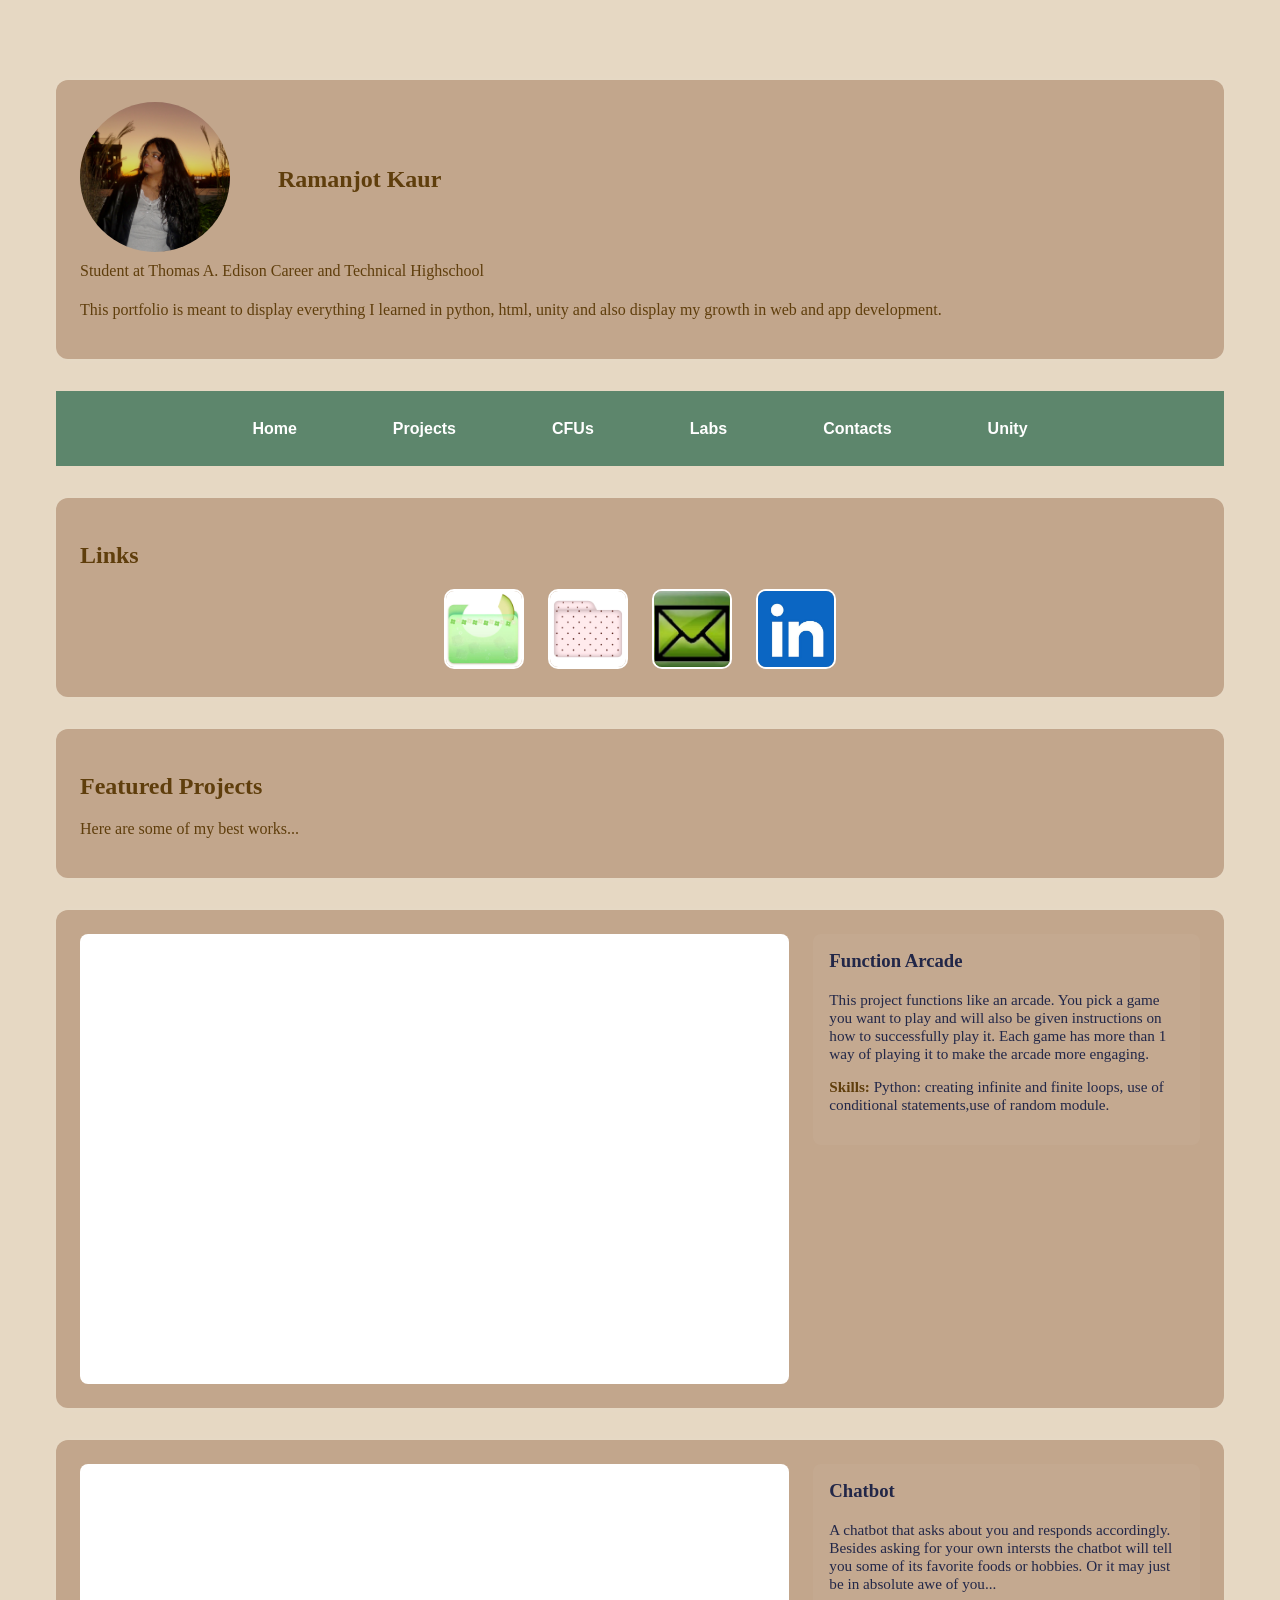
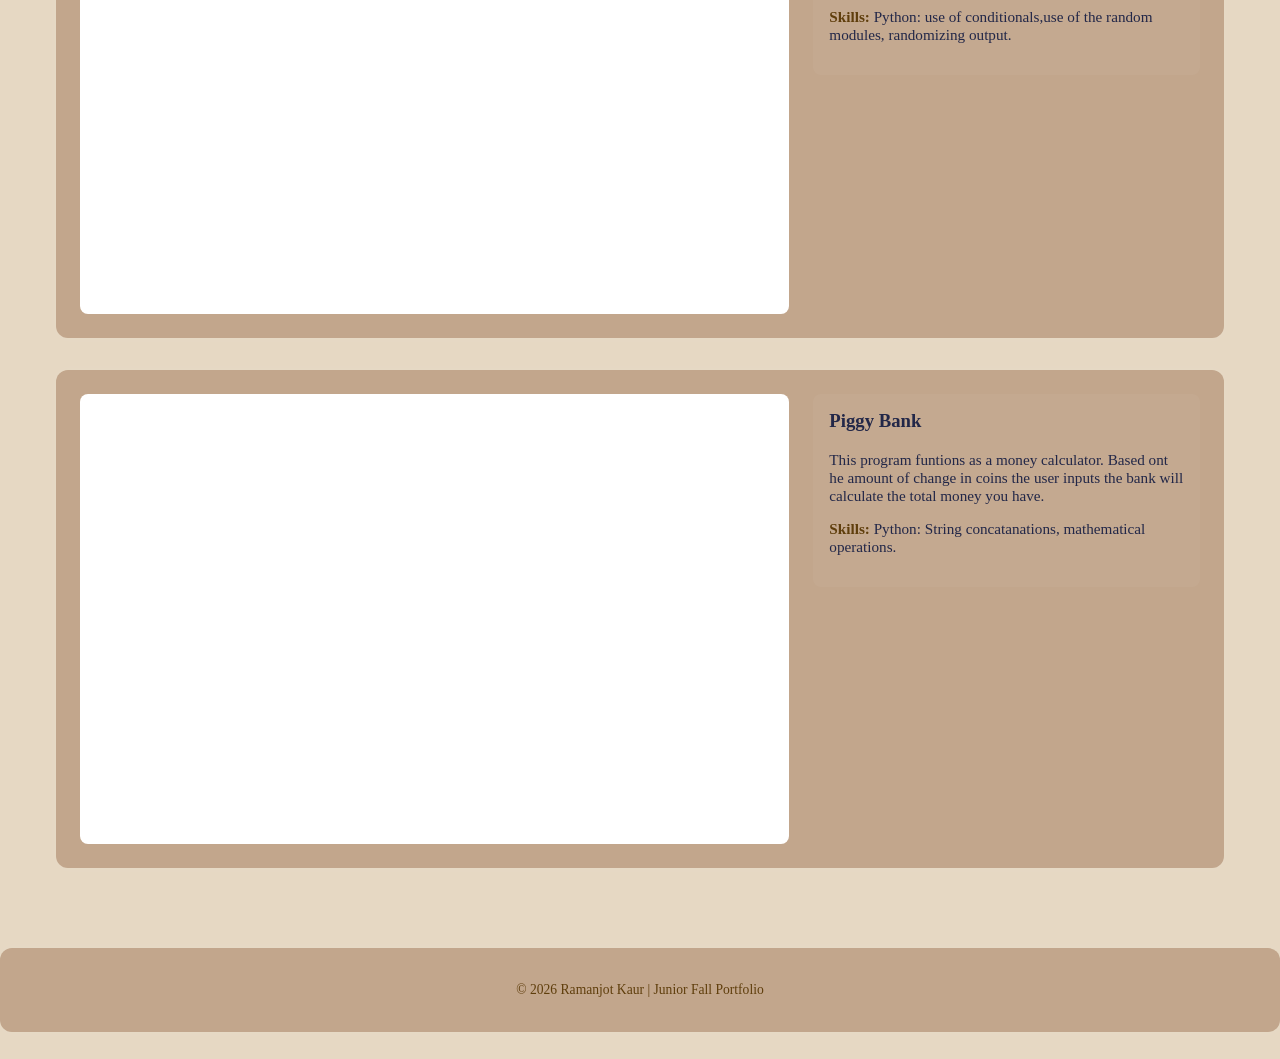
==== index.html @ 16e5d87a "nvbm," ====
<!DOCTYPE html>
<html lang="en">
<head>
  <meta charset="UTF-8" />
  <meta name="viewport" content="width=device-width, initial-scale=1.0" />

  <!-- Update these (from Curator Guide) -->
  <meta name="description" content="Junior Fall Portfolio for YOUR NAME" />
  <meta name="keywords" content="portfolio, junior, projects, programming, web development" />
  <meta name="author" content="YOUR NAME" />

  <title>Ramanjot Kaur | Senior Yr Portfolio</title>

  <!-- Main stylesheet -->
  <link rel="stylesheet" href="style.css" />

  <!-- Optional favicon (put your icon file in the same folder) -->
  <link rel="icon" type="image/x-icon" href="avatar.png" />

  <!-- Optional fonts (only keep if your CSS uses them) -->
  <link rel="preconnect" href="https://fonts.googleapis.com" />
  <link rel="preconnect" href="https://fonts.gstatic.com" crossorigin />
  <link href="https://fonts.googleapis.com/css2?family=Montserrat:wght@300;400;700&display=swap" rel="stylesheet" />
</head>

<body id ="body">


  <!-- MAIN CONTENT -->
  <main class="home-card">

    <!-- ABOUT / BIO CARD -->
    <section   class="resource-card">
      <div class="pic-name">
        <div class="bio-pic">
          <!-- Replace profile.jpg with your own image file -->
          <img src="avatar.jpg" alt="Your Photo" />
        </div>

        
          <h1 style="margin: 2em; font-family: Georgia, Garamond ;">Ramanjot Kaur</h1>
        </div>
        <div class="bio-text">
          <h4 style=" font-family: Georgia, Garamond ;">Student at Thomas A. Edison Career and Technical Highschool</h4>
          <p style=" font-family: Georgia, Garamond ; ">
            This portfolio is meant to display everything I learned in python, html, unity  and also display my growth in web and app development.
          </p>
        </div>
      
    </section>

     <nav class="navbar">
      

      <ul class="navbar">
        <li><a href="index.html">Home</a></li>
        <li><a href="projects.html">Projects</a></li>
        <li><a href="cfus.html">CFUs</a></li>
        <li><a href="labs.html">Labs</a></li>
        <li><a href="contact.html">Contacts</a></li>
        <li><a href="unity.html">Unity</a></li>
       
      
      </ul>
    </nav>
    <!-- QUICK LINKS CARD (optional) -->
    <section class="resource-card">
      <h2>Links</h2>
      

      <div class="skill-images">
        <!-- Old portfolio -->
        
        <a href="https://rmnjot23.github.io/sampleRepository/" target="_blank" rel="noopener">
          <div class="picture">
            <img class="link-pic" src="pink.jpg" alt="image of files" />
          </div>
        </a>


        <!--Junior Port-->
        <a href="https://rmnjot23.github.io/RK_JuniorFallPortfolioTemplate/" target="_blank" rel="noopener">
          <div class="picture">
            <img class="link-pic" src="polka.jpg" alt="junior yr portfolio" />
          </div>
        </a>

        <!-- Email -->
      
        <a href="mailto:kramanjot320@gmail.com" target="_blank" rel="noopener">
          <div class="picture">
            <img class="link-pic" src="yes.png" alt="image of mail" />
          </div>
        </a>



        <!-- LinkedIn (or other) -->
        <a href="PASTE-LINKEDIN-OR-OTHER" target="_blank" rel="noopener">
          <div class="picture">
            <img class="link-pic" src="link.png" alt="LinkedIn" />
          </div>
        </a>
      </div>
    </section>

    <!-- PROJECTS SECTION (repeatable blocks) -->
    <section class="resource-card">
      <h2>Featured Projects</h2>
      <p>Here are some of my best works...</p>
    </section>

    <!--PROJECT 1-->
    <section class="resource-card">
      <div class="project">
        <iframe src="https://py3.codeskulptor.org/#user310_LmzxiXI343h88my_1.py" title="Project 1"></iframe>

        <div class="reflection">
          <h3>Function Arcade</h3>
          <p>
            This project functions like an arcade. You pick a game you want to play and will also be given instructions on how to successfully play it. Each game has more than 1 way of playing it to make the arcade more engaging.
          </p>
          <p><strong>Skills:</strong> Python: creating infinite and finite loops, use of conditional statements,use of random module.</p>
        </div>
      </div>
    </section>

    <!-- PROJECT 2 -->
    <section class="resource-card">
      <div class="project">
        <iframe src="https://py3.codeskulptor.org/#user310_1azoUBBViPm8FZo.py" title="Project 2"></iframe>

        <div class="reflection">
          <h3>Chatbot</h3>
          <p>
            A chatbot that asks about you and responds accordingly. Besides asking for your own intersts the chatbot will tell you some of its favorite foods or hobbies. Or it may just be in absolute awe of you...
          </p>
          <p><strong>Skills:</strong> Python: use of conditionals,use of the random modules, randomizing output.</p>
        </div>
      </div>
    </section>


     <section class="resource-card">
      <div class="project">
        <iframe src="https://py3.codeskulptor.org/#user310_0UHaoW3eEk_2.py" title="Project 1"></iframe>

        <div class="reflection">
          <h3>Piggy Bank</h3>
          <p>
            This program funtions as a money calculator. Based ont he amount of change in coins the user inputs the bank will calculate the total money you have.
          </p>
          <p><strong>Skills:</strong> Python: String concatanations, mathematical operations. </p>
        </div>
      </div>
    </section>
    <!-- Add more projects by copying PROJECT blocks -->
     

  </main>

  <!-- FOOTER -->
  <footer class="resource-card">
    <p>© <span id="year"></span> Ramanjot Kaur | Junior Fall Portfolio</p>
  </footer>

  <script>
    // Auto-updates the year in the footer
    document.getElementById("year").textContent = new Date().getFullYear();
  </script>

</body>
</html>
---- style.css ----
/* =========================
   GLOBAL / RESET....
========================= */
* {
  box-sizing: border-box;
  color:#5f3e0c;
}
img{
  border-radius: 50%;
  border-width: 5px;
  border-color: white;
}
#body {
  width: auto;
  height:auto; 
  margin: 0;
  font-family: 'Montserrat', Arial, sans-serif;
  background-color: #E6D8C3;

}

/* =========================
   NAVBAR
========================= */
.navbar {
  font-family: Verdana, Geneva, Tahoma, sans-serif;
  height:75px;
  background-color: #5D866C;
  padding: 1em 2em;
  display: flex;
  justify-content: space-between;
  align-items: center;
  color:#E6D8C3;
}

.navbar {
  list-style: none;
  display: flex;
  justify-content: space-around;
  gap: 2em;
  
  padding: 0;
}

.navbar a {
 margin-right: 2em;
  margin-left: 2em; 
  color: white;
  text-decoration: none;
  font-weight: bold;
}

.navbar a:hover {
  color: #04ff00;
}





/* =========================
   PAGE LAYOUT
========================= */
.home-card {
  max-width: 1200px;
  margin: 2em auto;
  padding: 1em;
}

/* =========================
   CARDS
========================= */
.resource-card {
  color: #222748;
  font-family: Georgia, Garamond ;
  background-color: #C2A68C;
  margin: 2em auto;
  padding: 1.5em;
  border-radius: 12px;
  box-shadow: 0 0 12px rgba(255, 255, 255, 0.08);
}

/* =========================
   BIO SECTION
========================= */
.bio { 
  color:#222748 ;
  display: flex;
  flex-direction: column;
  align-items: center;
  text-align: center;
}

.bio-pic img {
  width: 150px;
  height: 150px;
  object-fit: cover;
}

.bio-text h1 {
  margin-bottom: 0.2em;
}
.pic-name{
  /*border: 3px solid #5555aa;*/
  display: flex;
  flex-direction: row;
  align-items: center;
  width: 650px;
  height: 150px;
  margin-bottom: 8px;

}
.bio-text h4 {
  margin-top: 0;
  font-weight: normal;
  
}

/* =========================
   PROJECT LAYOUT
========================= */
.project {
  display: flex;
  gap: 1.5em;
  align-items: flex-start;
}


.project iframe {
  flex: 2;
  min-width: 320px;
  height: 450px;
  border: none;
  background-color: white;
  border-radius: 8px;
}

.project img {
  flex: 2;
  min-width: 320px;
  min-height: 200px;
  border: none;
  background-color: white;
  border-radius: 8px;
}

.reflection {
  flex: 1;
  background-color: rgba(255, 255, 255, 0.04);
  padding: 1em;
  border-radius: 8px;
  color:#7132CA
}

.reflection h3 {
  margin-top: 0;
  color: #222748;
}

.reflection p {
  font-size: 0.95em;
  color: #222748;
}

/* =========================
   LINKS / ICONS
========================= */
.skill-images {
  display: flex;
  justify-content: center;
  gap: 1.5em;
  margin-top: 1em;
}

.picture {
  transition: transform 0.2s ease;
}

.picture:hover {
  transform: scale(1.05);
}

.link-pic {
  height: 80px;
  width: 80px;
  border-radius: 10px;
  border: 2px solid white;
  object-fit: cover;
}

/* =========================
   FOOTER
========================= */
footer {
  text-align: center;
  font-size: 0.85em;
  color: #cccccc;
}

/* =========================
   RESPONSIVE
========================= */
@media (max-width: 900px) {
  .project {
    flex-direction: column;
  }

  .project iframe {
    width: 100%;
    min-width: 0;
    height: 350px;
  }
}

@media (max-width: 600px) {
  .navbar {
    flex-direction: column;
    gap: 1em;
  }

  .navbar-right {
    flex-wrap: wrap;
    justify-content: center;
  }
}
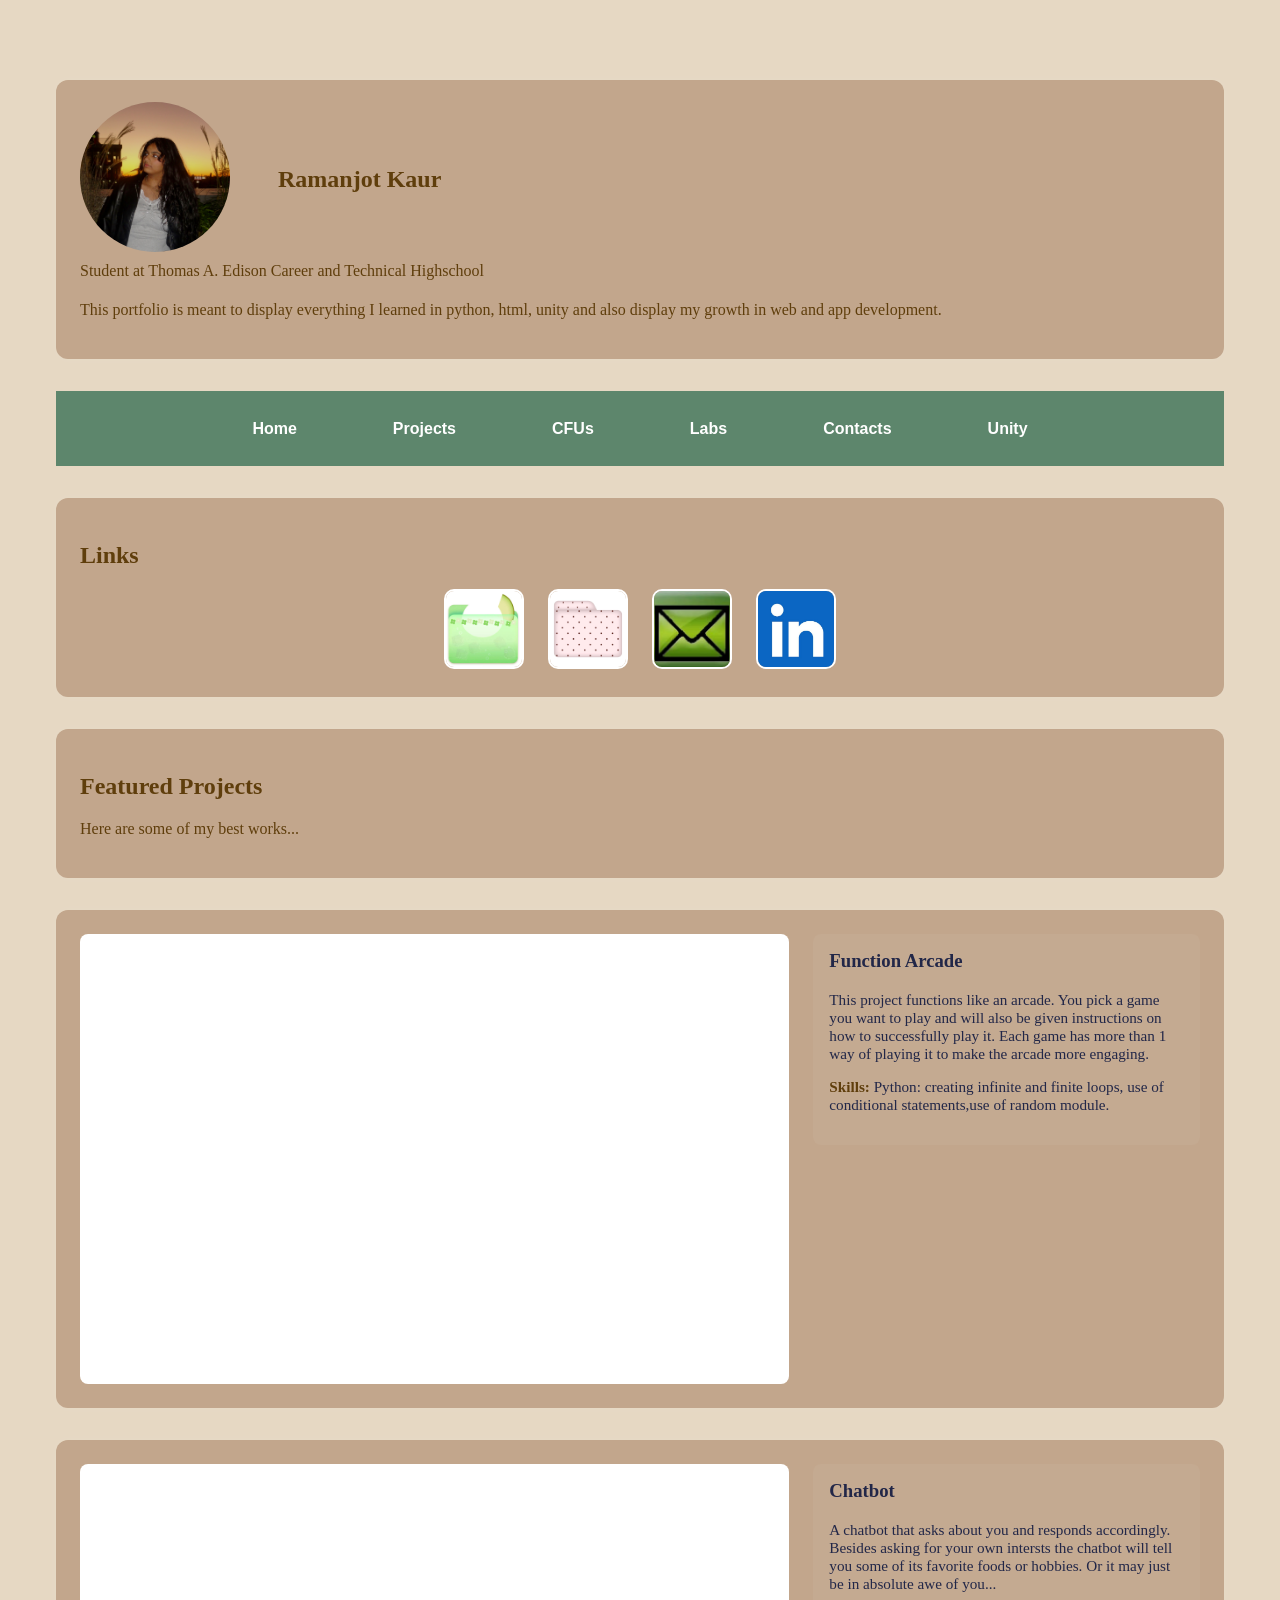
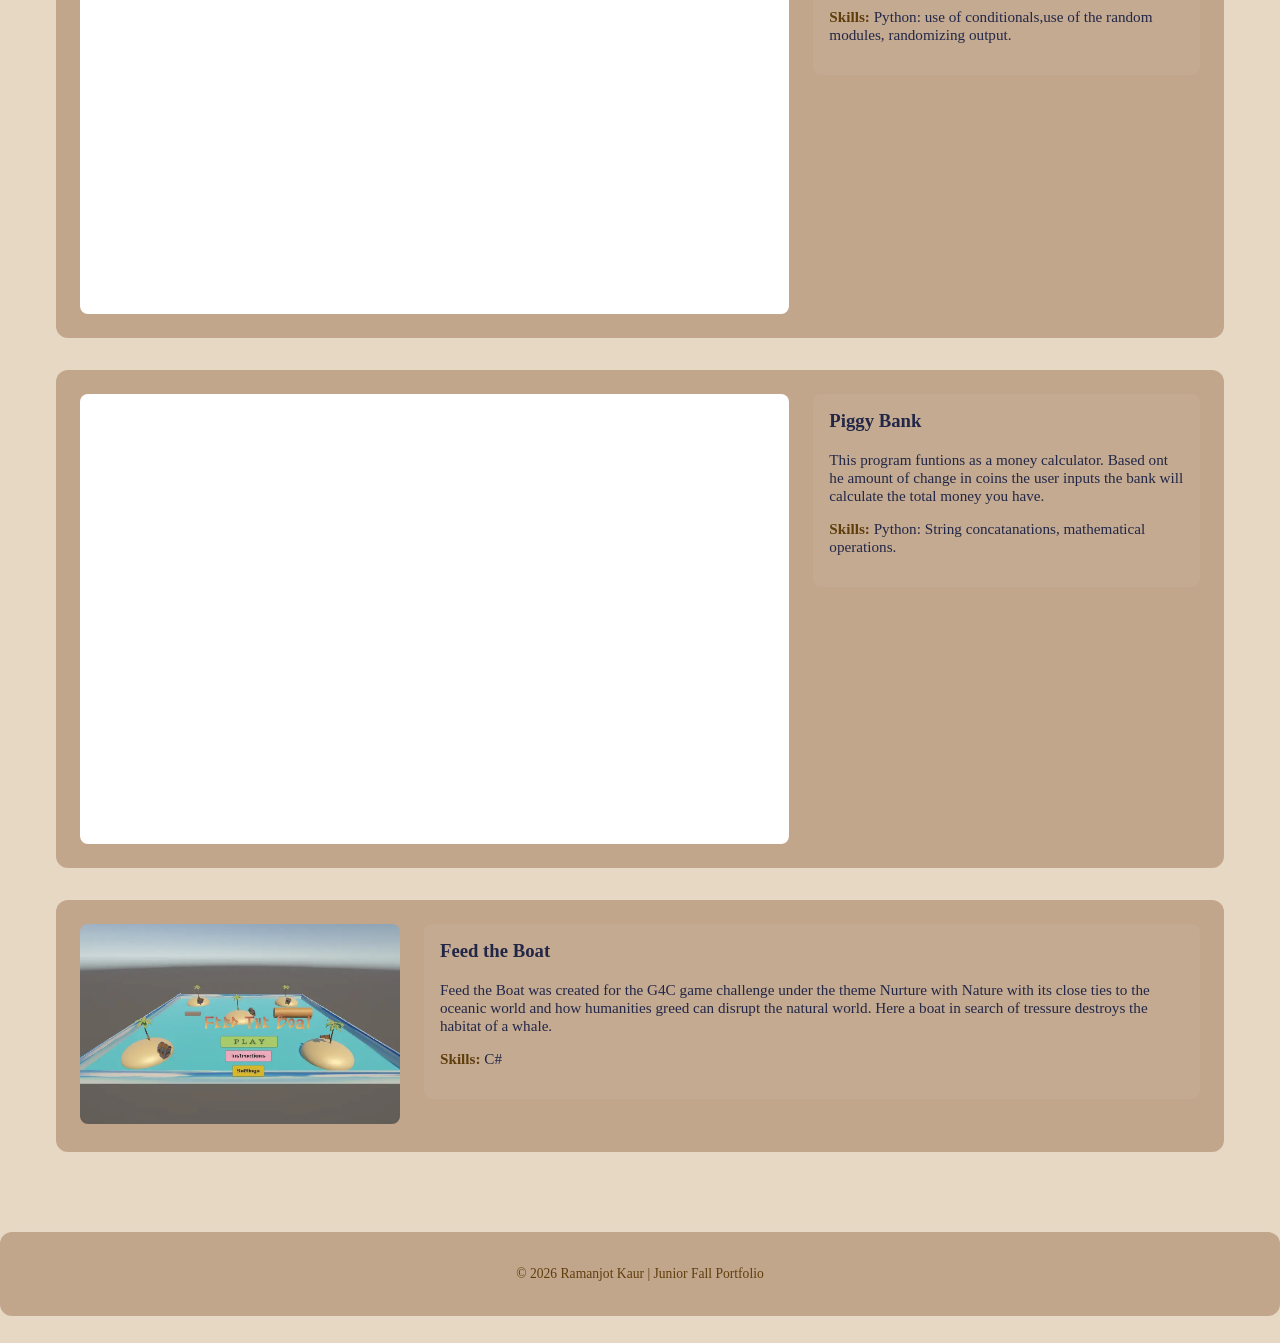
==== commit 5dcabb38: "tuugjhmn," ====
--- a/index.html
+++ b/index.html
@@ -154,6 +154,20 @@
         </div>
       </div>
     </section>
+
+
+    <section class="resource-card">
+      <div class="project">
+        <a href="https://play.unity.com/en/games/e7bc48cf-10eb-467b-95f8-e80f440ad3eb/boats"><img src="beach.png" alt="game image" style="width:42px;height:42px;"></a>
+
+        <div class="reflection">
+          <h3>Feed the Boat</h3>
+          <p>
+            Feed the Boat was created for the G4C game challenge under the theme  Nurture with Nature with its close ties to the oceanic world and how humanities greed can disrupt the natural world. Here a boat in search of tressure destroys the habitat of a  whale. </p>
+            <p><strong>Skills:</strong> C#</p>
+          </div>
+      </div>
+    </section>
     <!-- Add more projects by copying PROJECT blocks -->
      
 
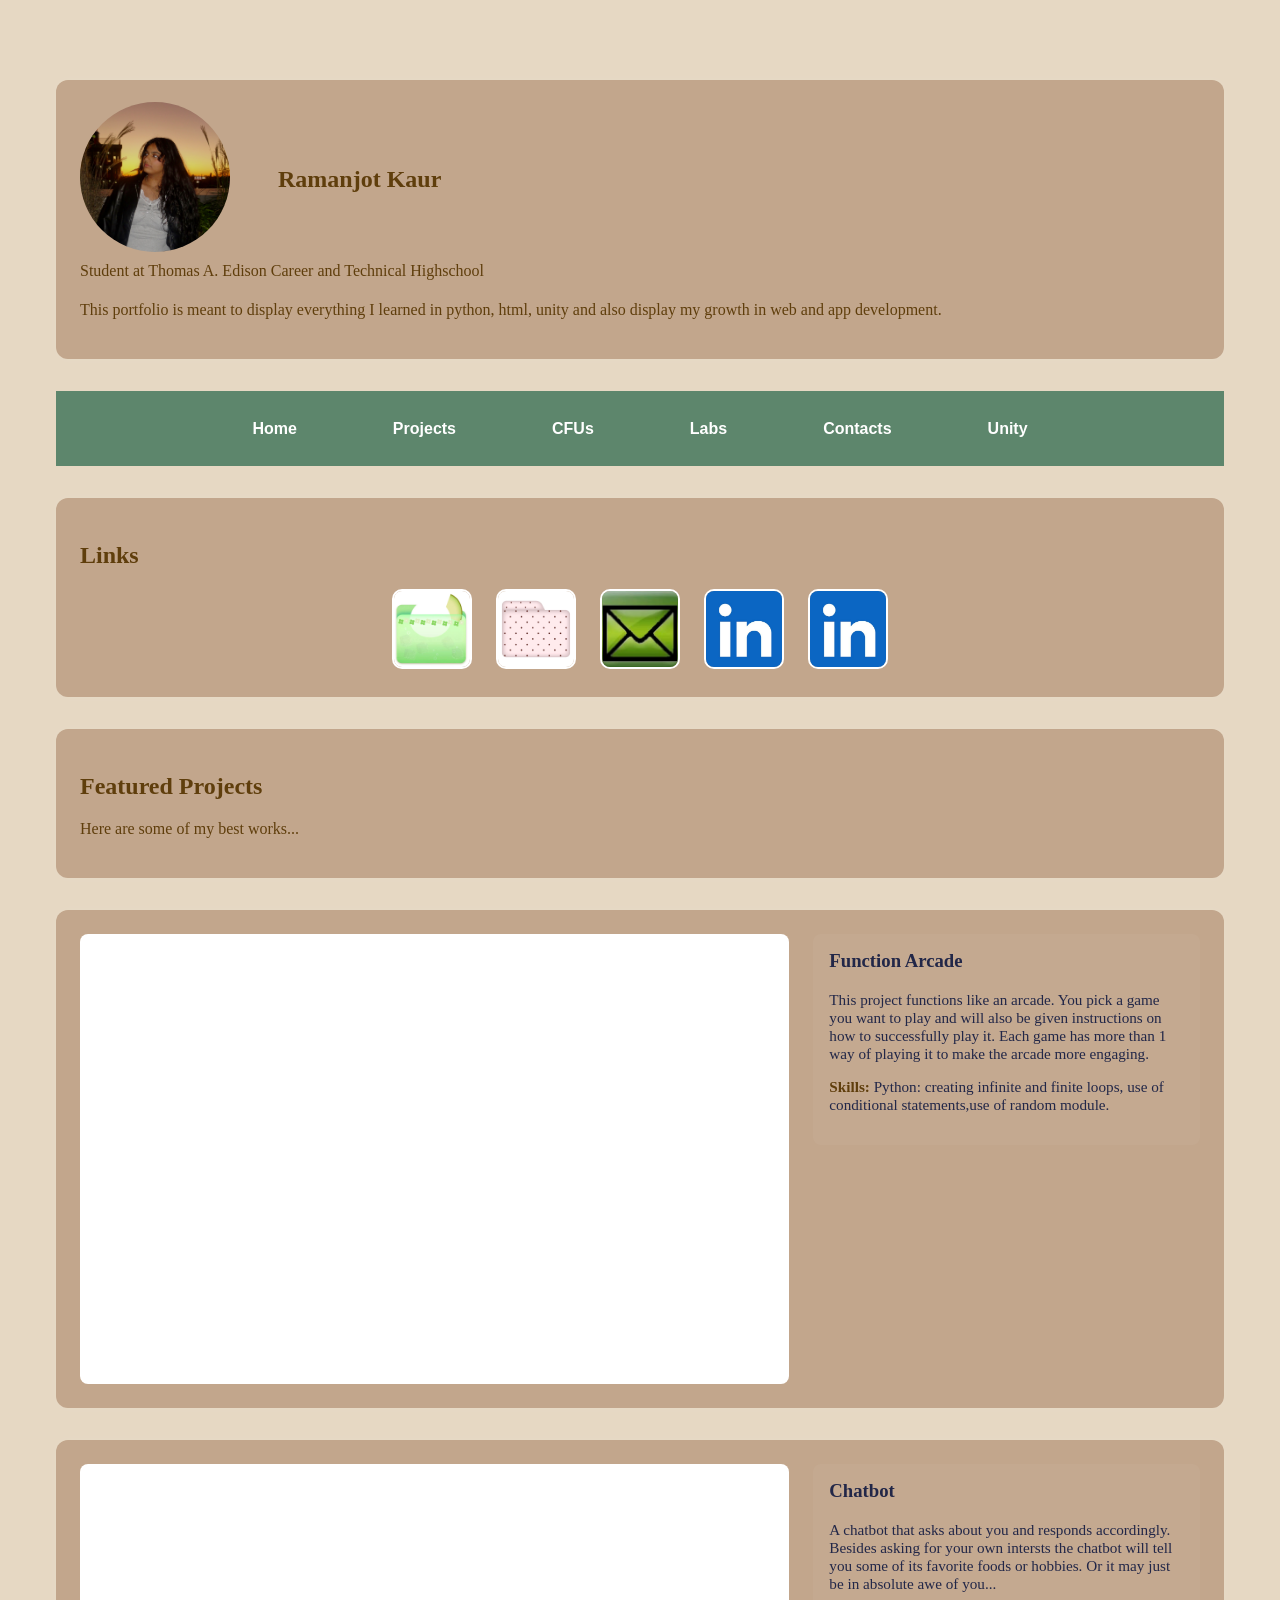
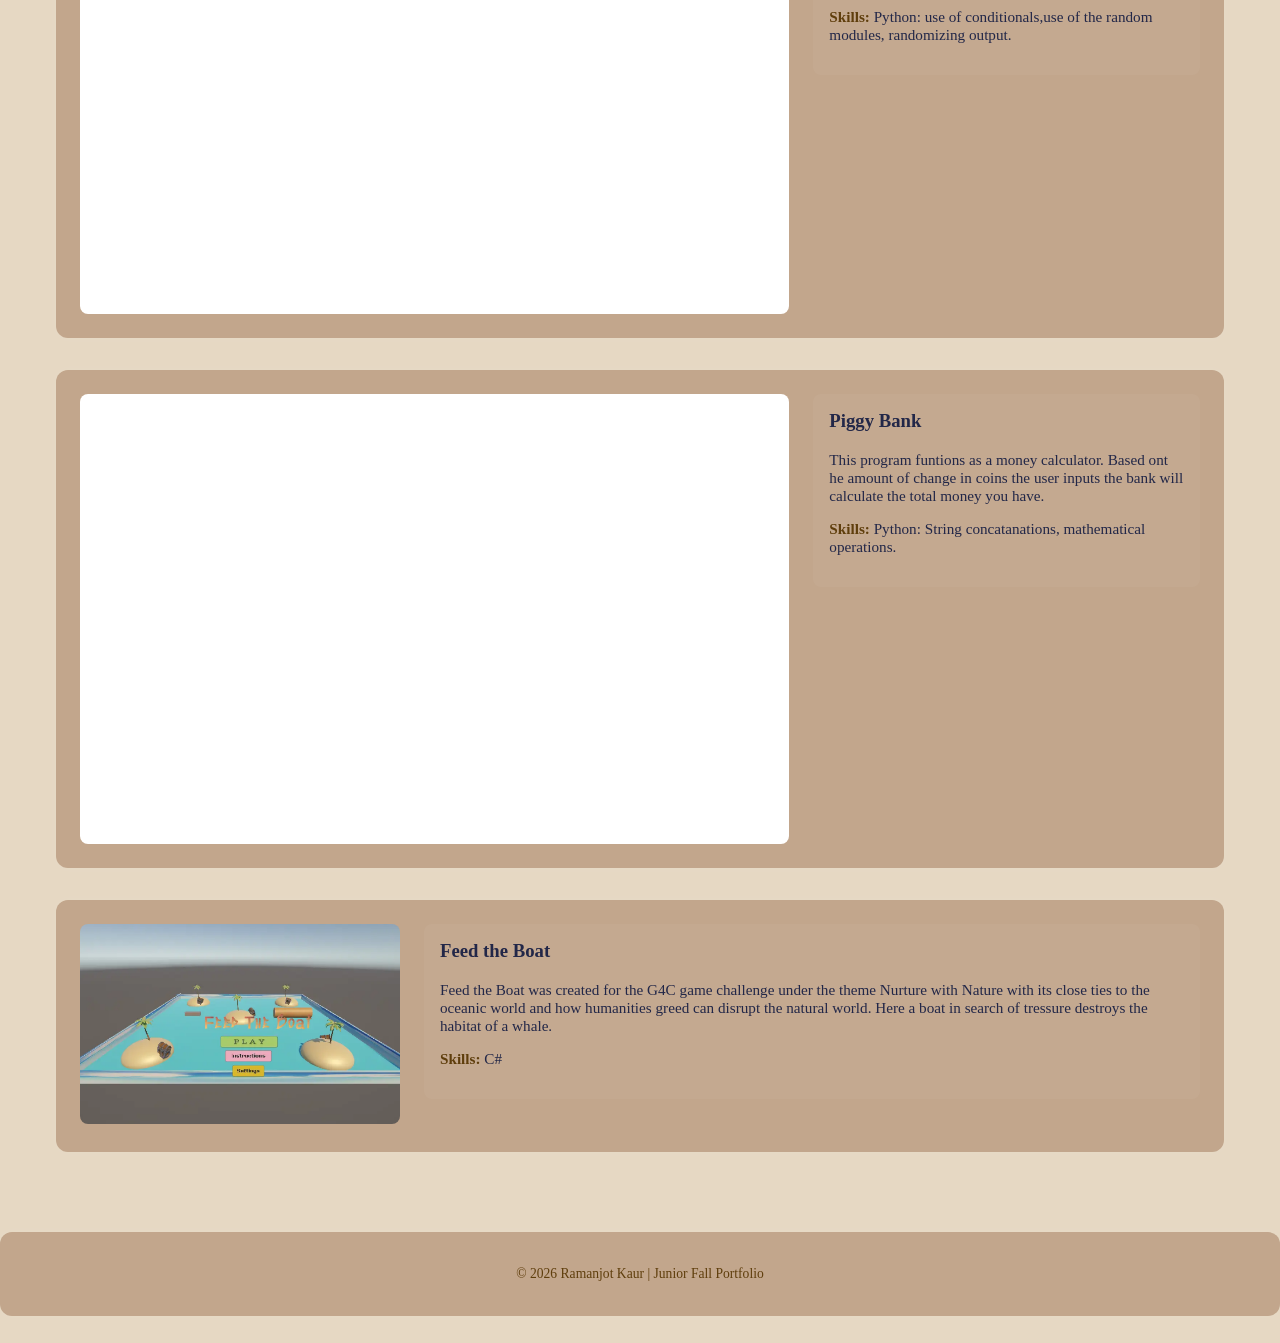
==== commit 151d2049: "fghj" ====
--- a/index.html
+++ b/index.html
@@ -96,6 +96,12 @@
 
 
         <!-- LinkedIn (or other) -->
+        <a href="file:///C:/Users/RamanjotKaur/Downloads/_Resume.docx%20(1).pdf" target="_blank" rel="noopener">
+          <div class="picture">
+            <img class="link-pic" src="link.png" alt="LinkedIn" />
+          </div>
+        </a>
+
         <a href="PASTE-LINKEDIN-OR-OTHER" target="_blank" rel="noopener">
           <div class="picture">
             <img class="link-pic" src="link.png" alt="LinkedIn" />
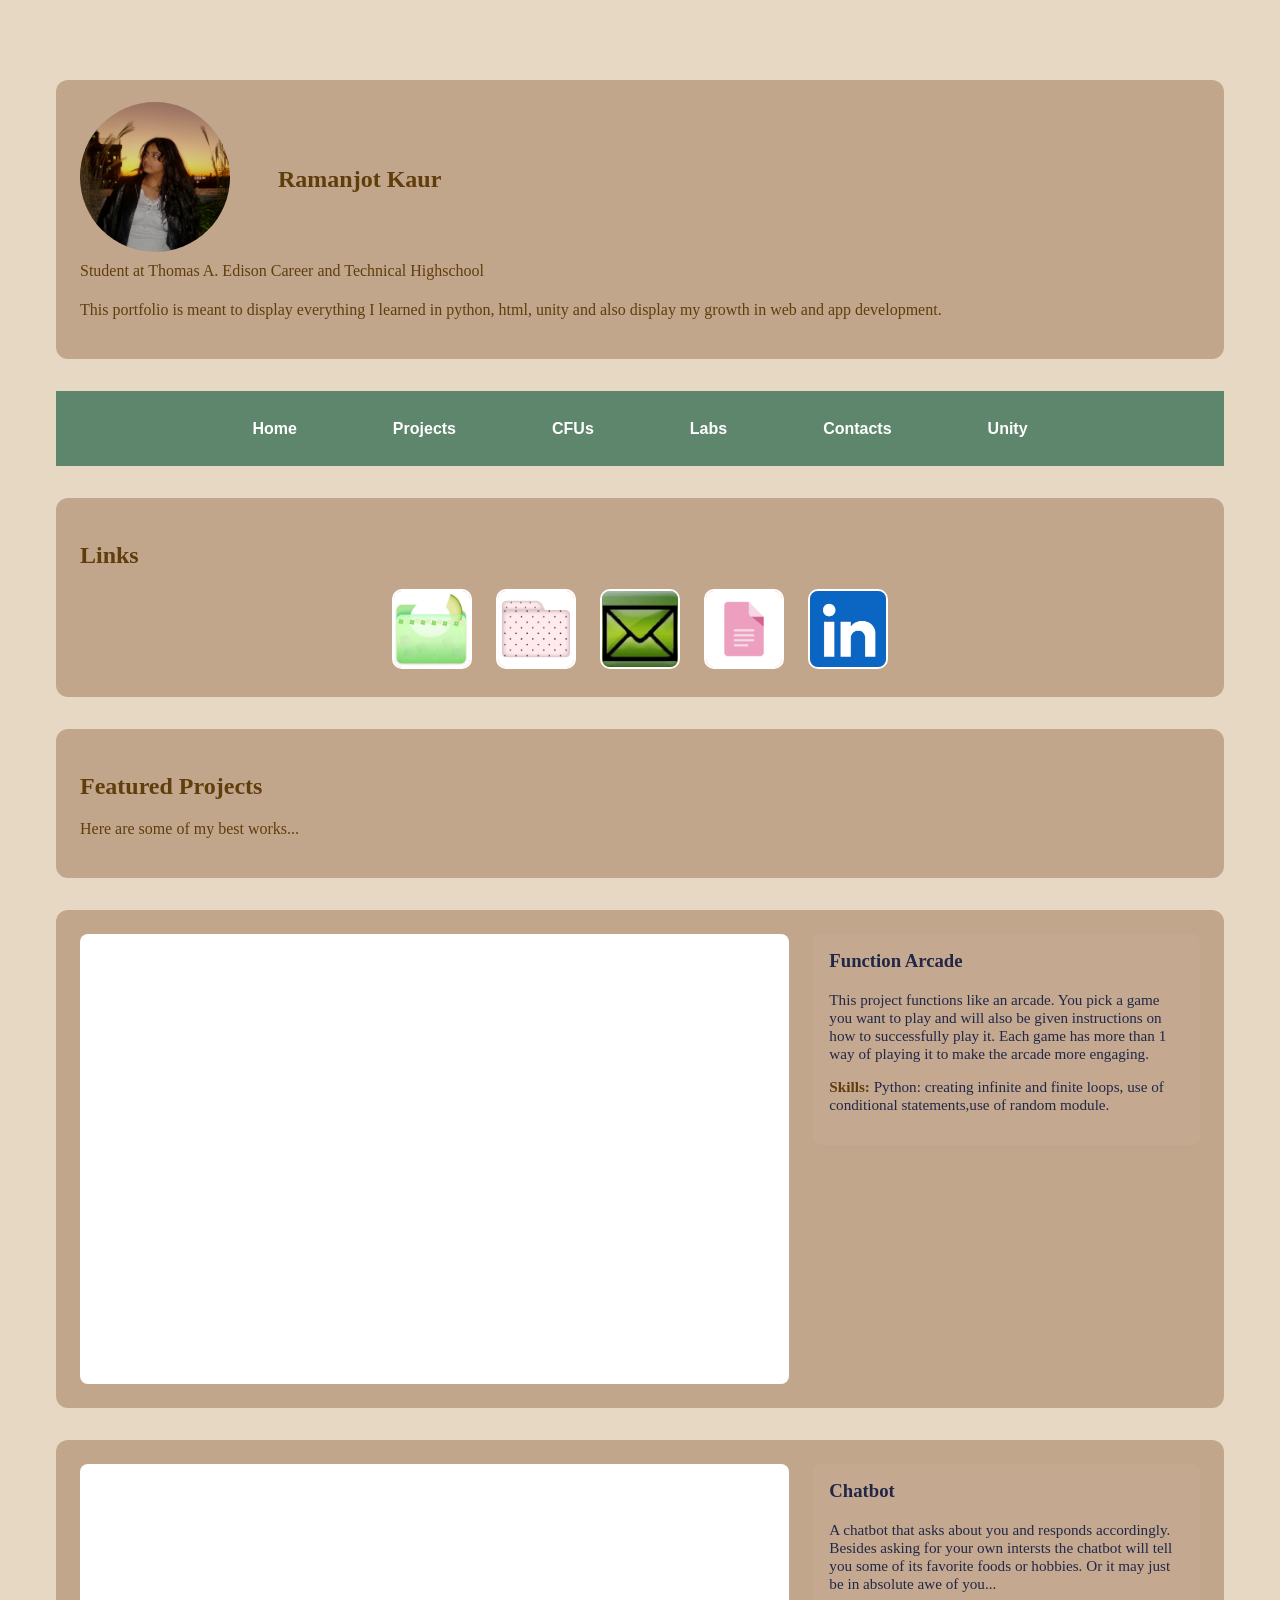
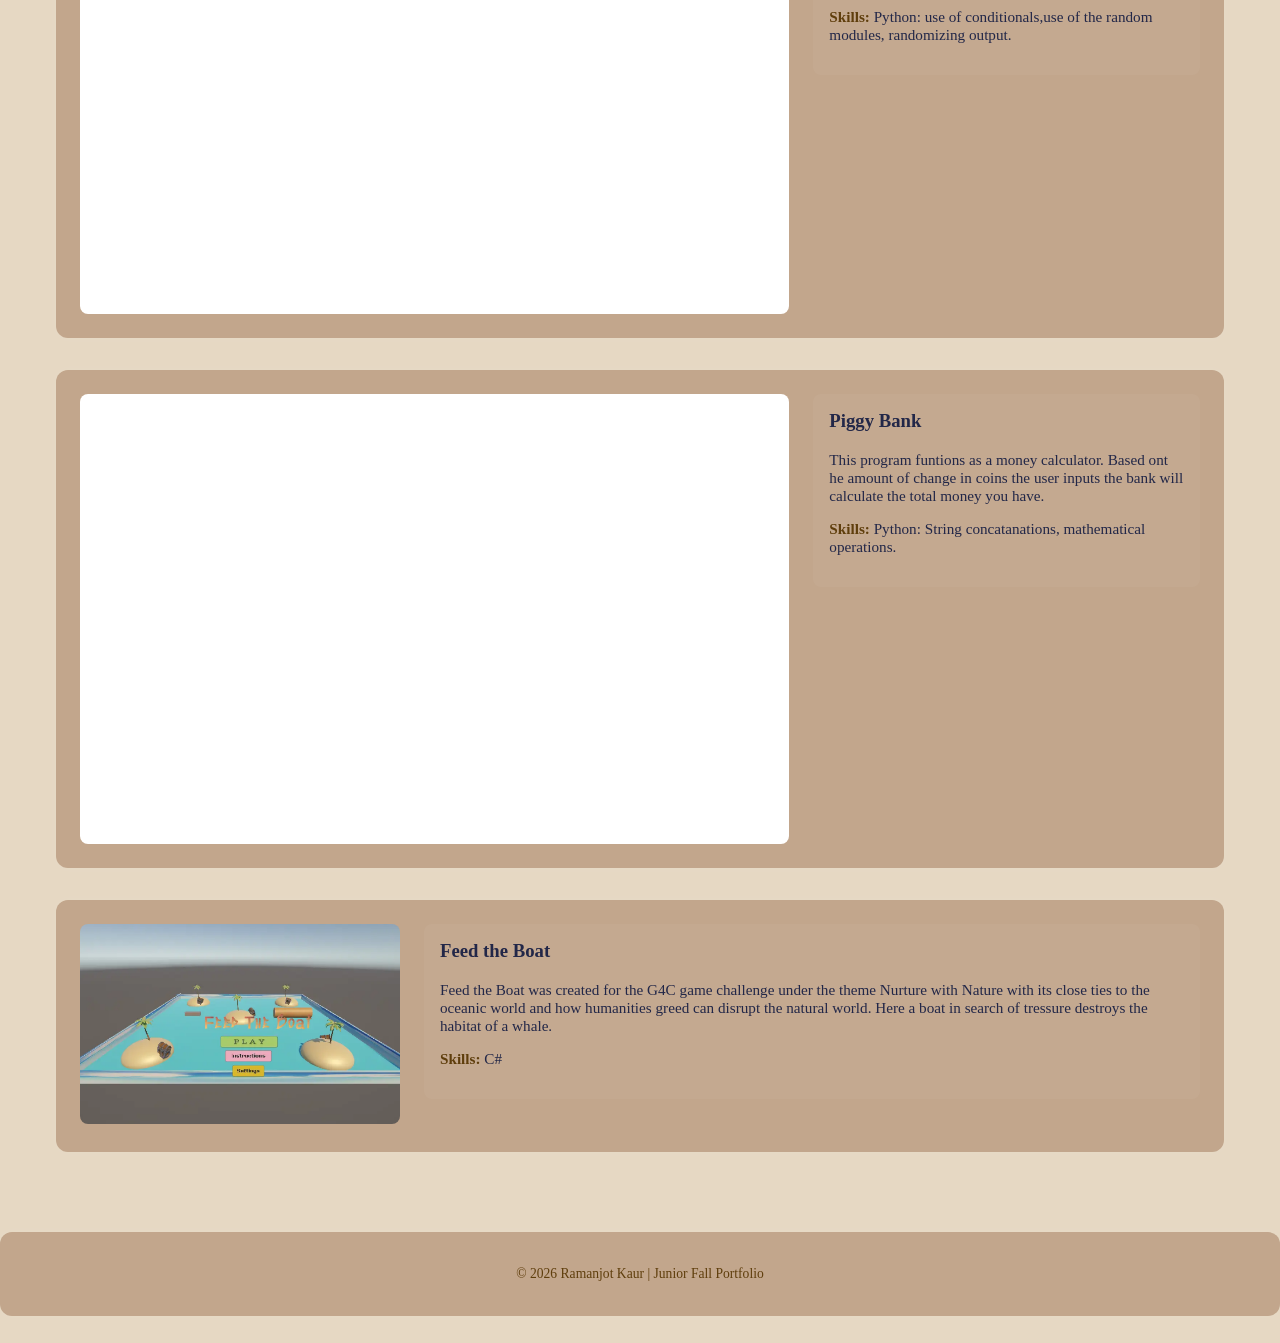
==== commit 181aa092: "fghbjn" ====
--- a/index.html
+++ b/index.html
@@ -98,7 +98,7 @@
         <!-- LinkedIn (or other) -->
         <a href="file:///C:/Users/RamanjotKaur/Downloads/_Resume.docx%20(1).pdf" target="_blank" rel="noopener">
           <div class="picture">
-            <img class="link-pic" src="link.png" alt="LinkedIn" />
+            <img class="link-pic" src="doc.jpg" alt="Resume" />
           </div>
         </a>
 
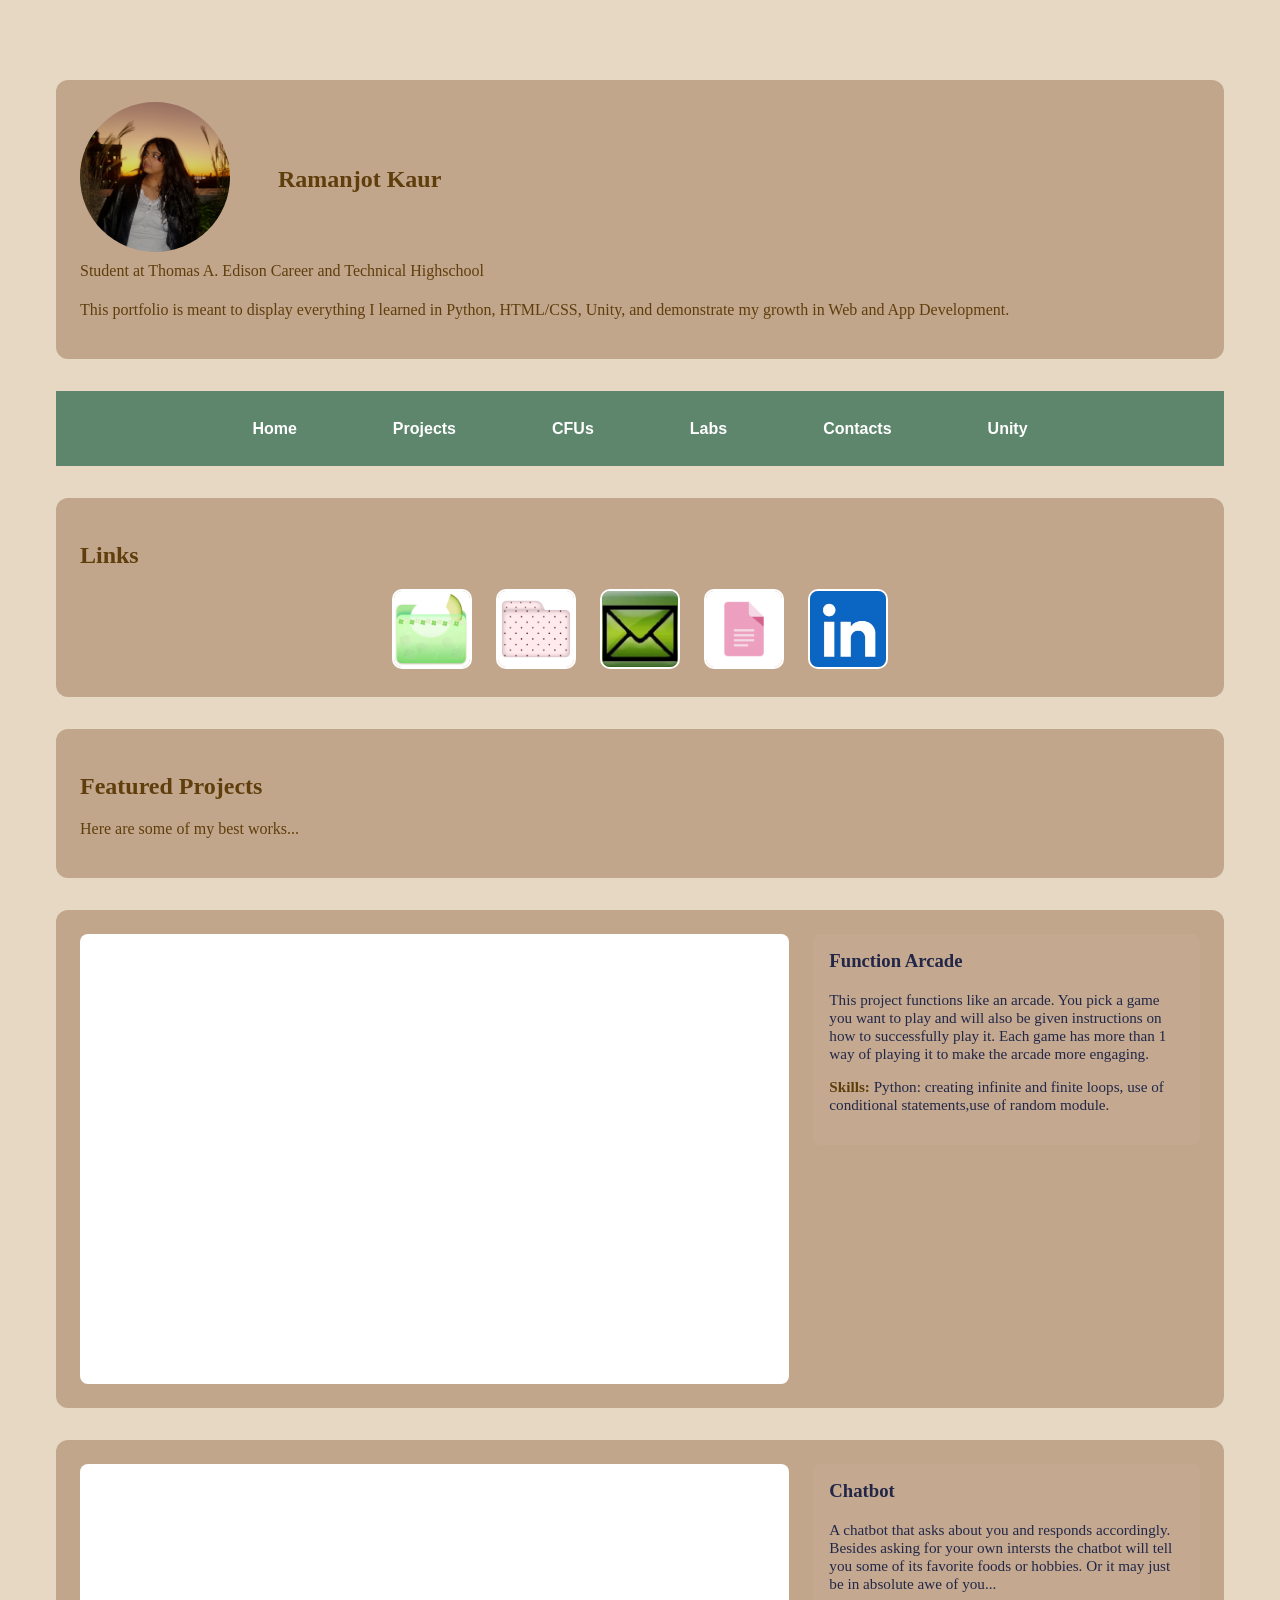
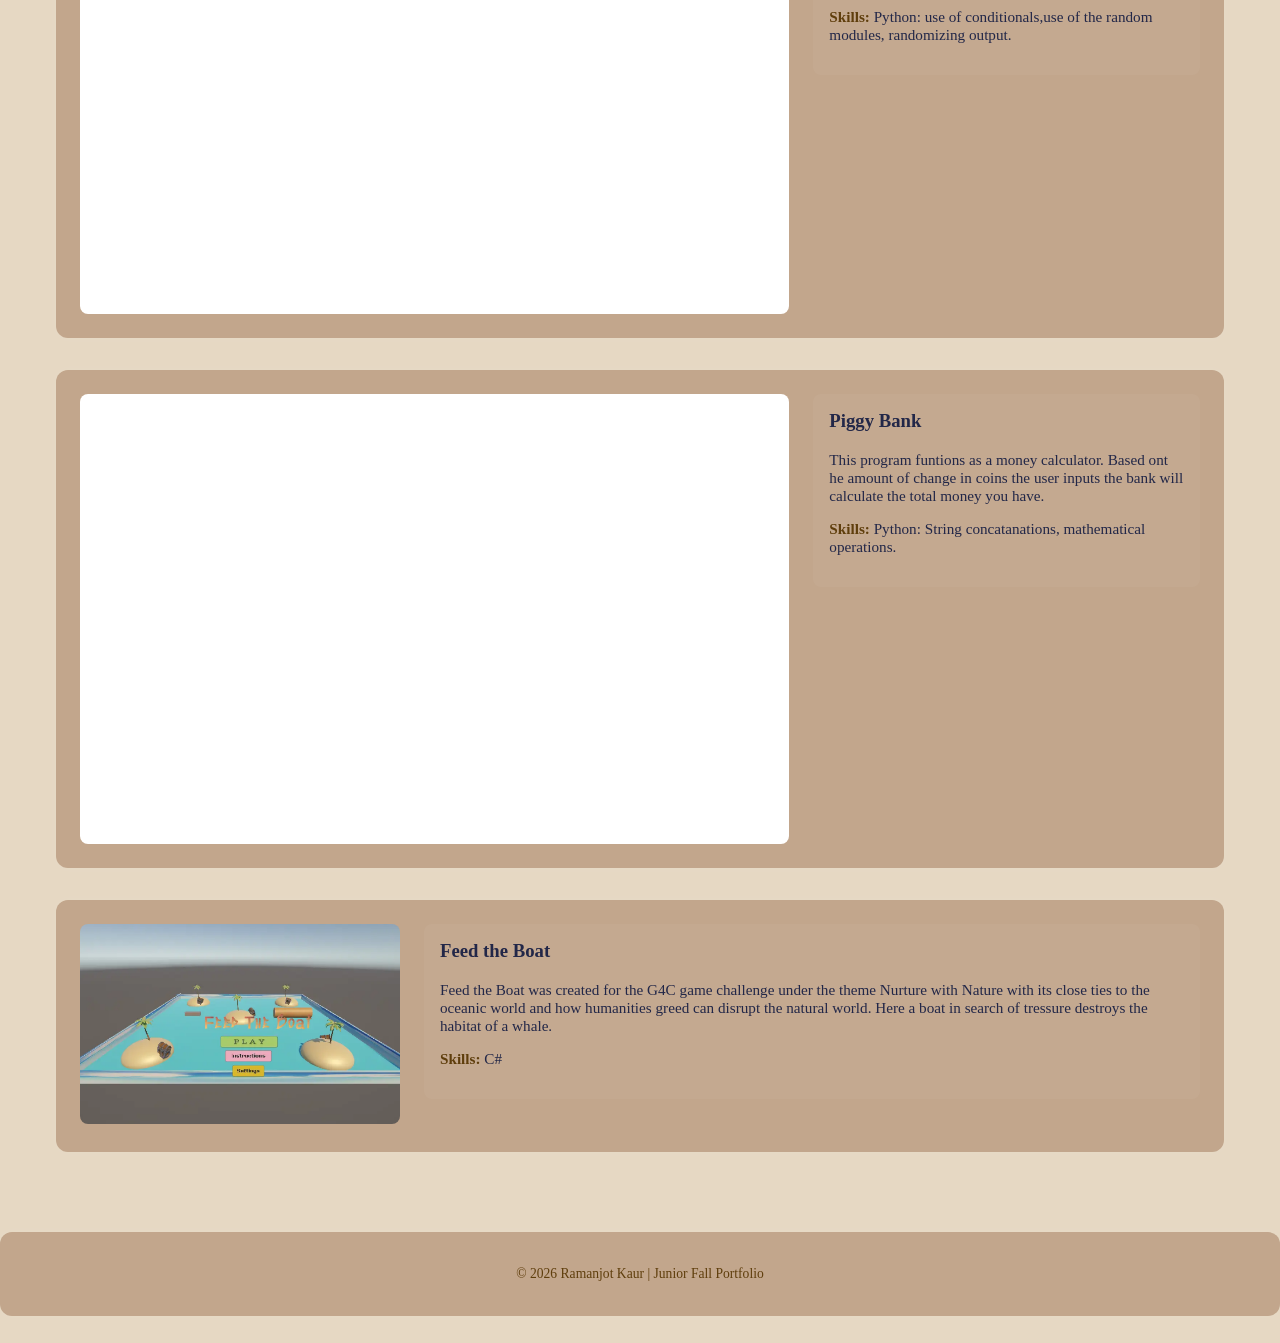
==== commit cfb33bd0: "hjk,m" ====
--- a/index.html
+++ b/index.html
@@ -43,7 +43,7 @@
         <div class="bio-text">
           <h4 style=" font-family: Georgia, Garamond ;">Student at Thomas A. Edison Career and Technical Highschool</h4>
           <p style=" font-family: Georgia, Garamond ; ">
-            This portfolio is meant to display everything I learned in python, html, unity  and also display my growth in web and app development.
+            This portfolio is meant to display everything I learned in Python, HTML/CSS, Unity, and  demonstrate my growth in Web and App Development.
           </p>
         </div>
       
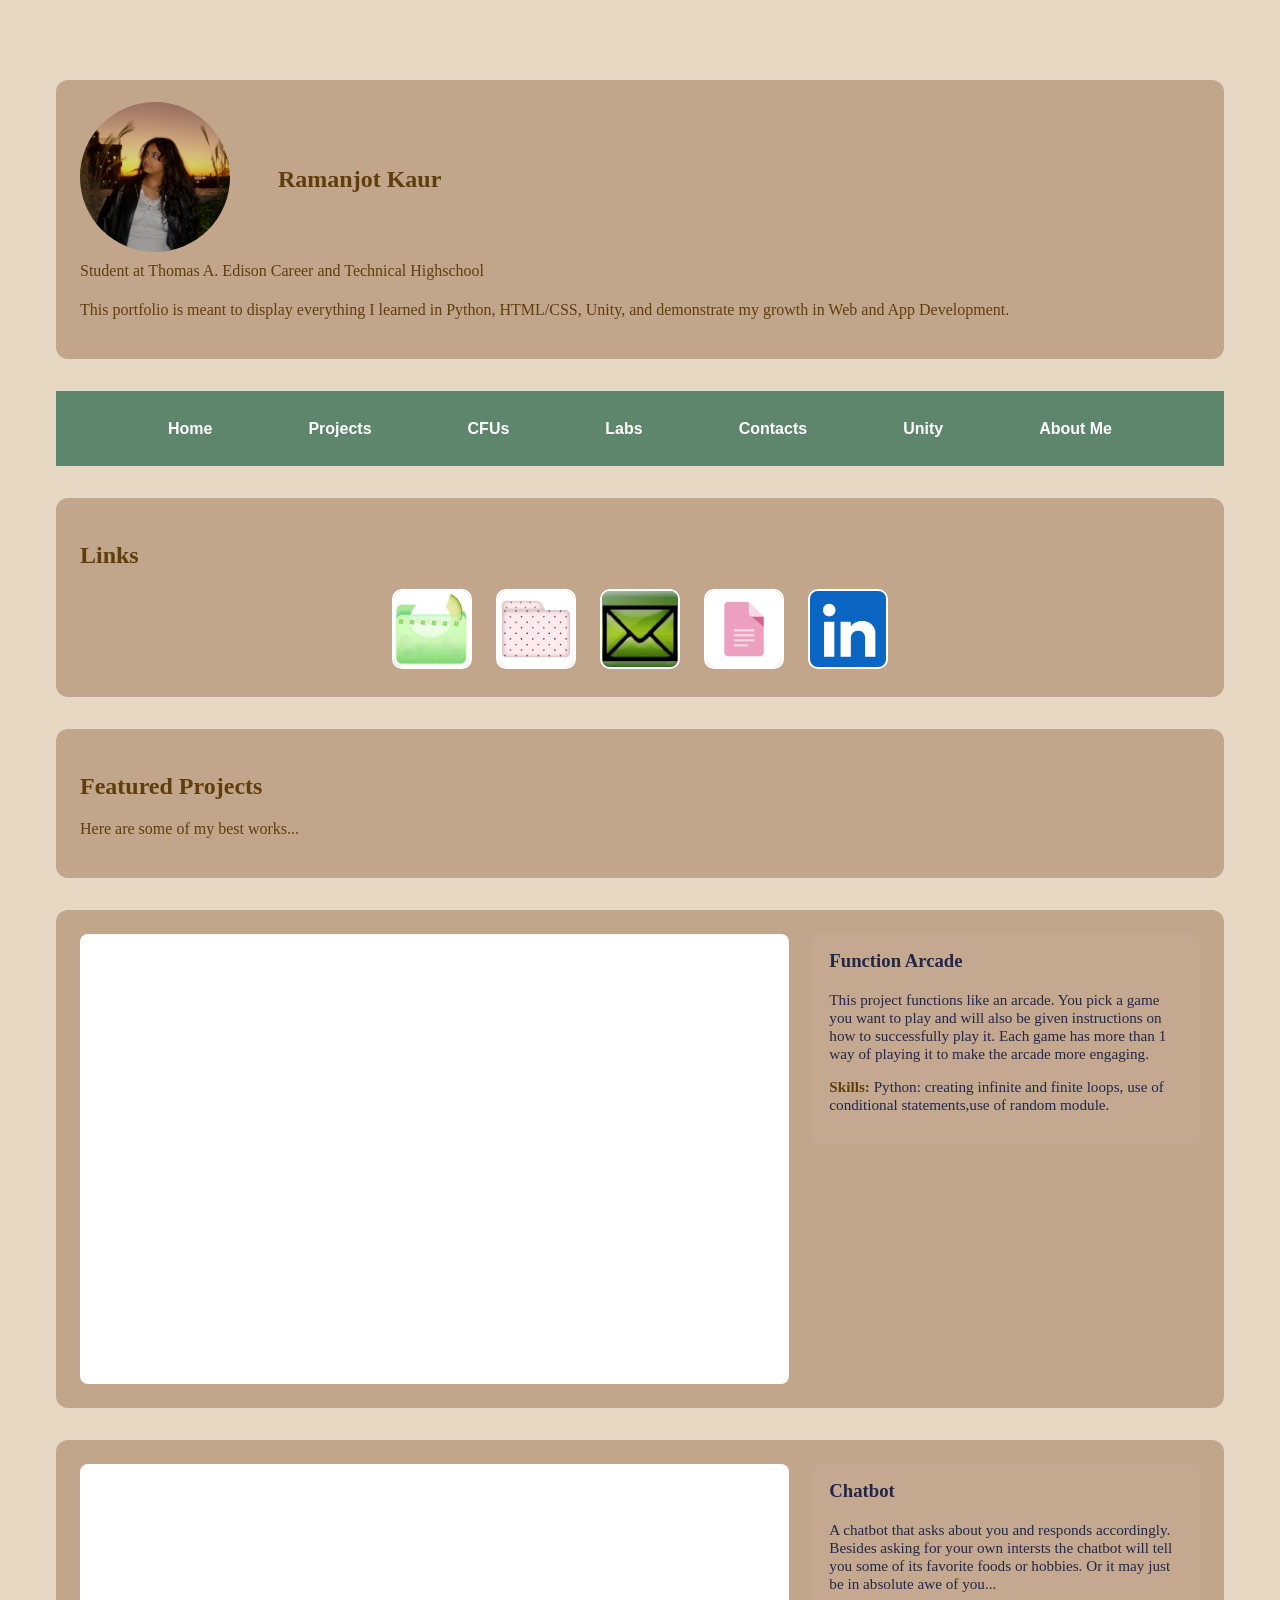
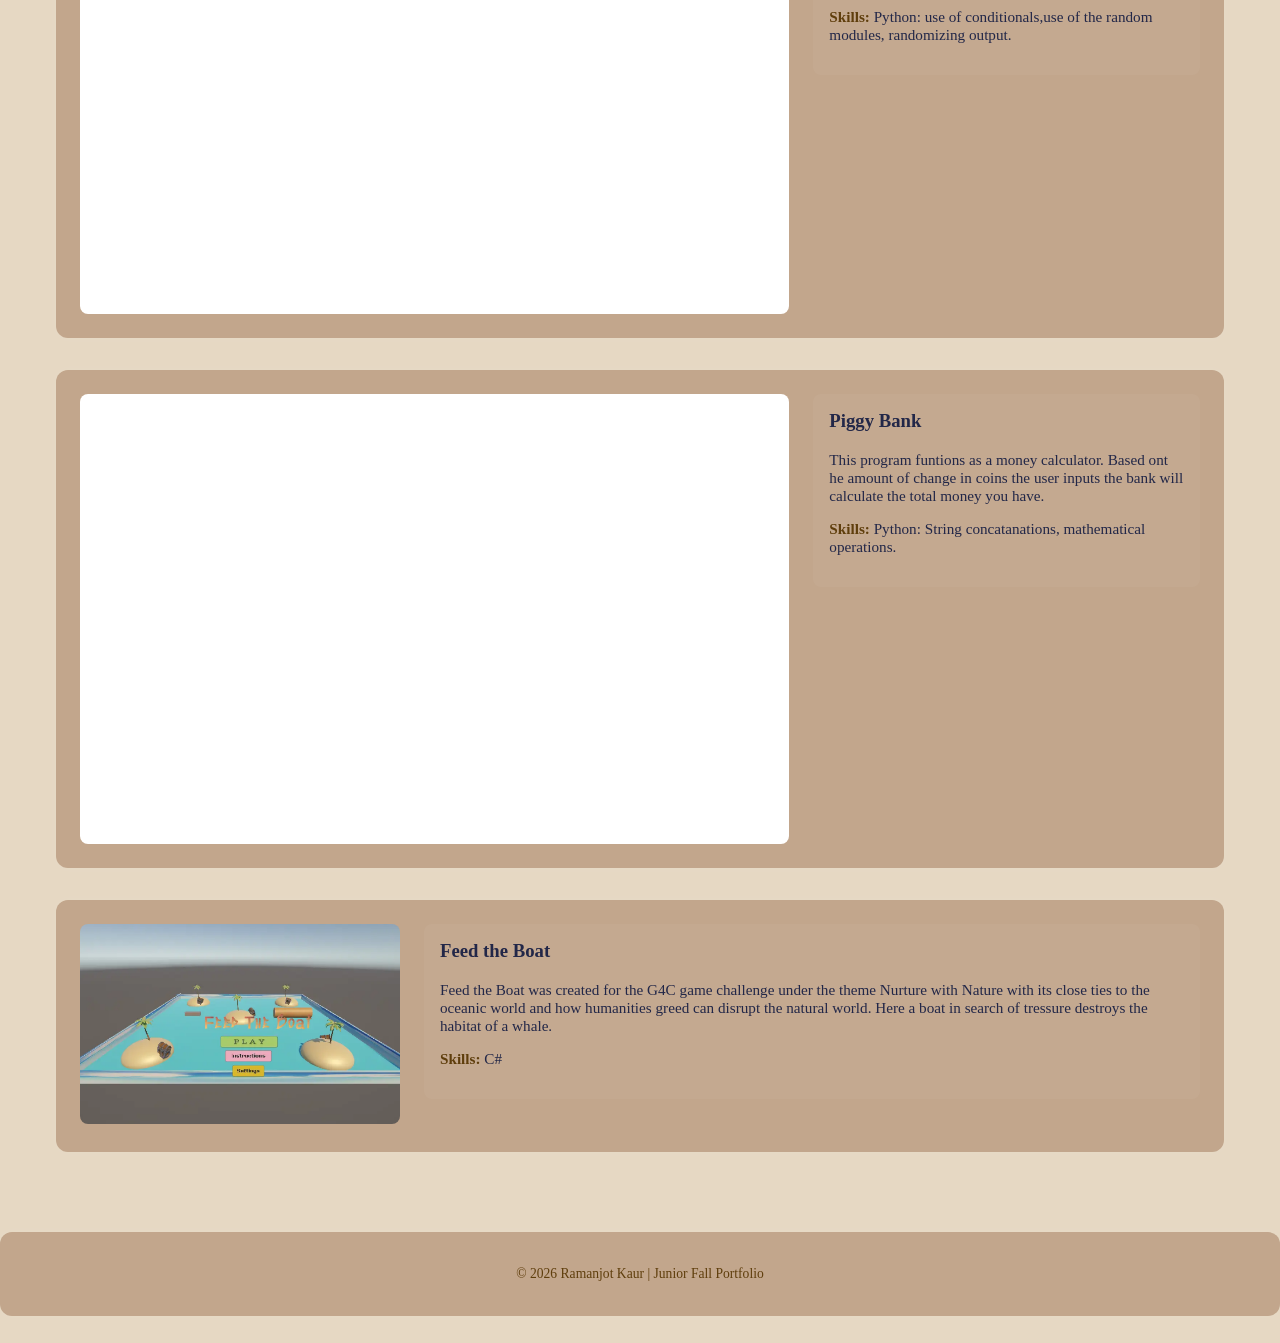
==== commit 7c11d524: "Update index.html" ====
--- a/index.html
+++ b/index.html
@@ -59,6 +59,7 @@
         <li><a href="labs.html">Labs</a></li>
         <li><a href="contact.html">Contacts</a></li>
         <li><a href="unity.html">Unity</a></li>
+        <li><a href="aboutMe.html">About Me</a></li>
        
       
       </ul>
@@ -96,7 +97,7 @@
 
 
         <!-- LinkedIn (or other) -->
-        <a href="file:///C:/Users/RamanjotKaur/Downloads/_Resume.docx%20(1).pdf" target="_blank" rel="noopener">
+        <a href="Resume.pdf" target="_blank" rel="noopener">
           <div class="picture">
             <img class="link-pic" src="doc.jpg" alt="Resume" />
           </div>
